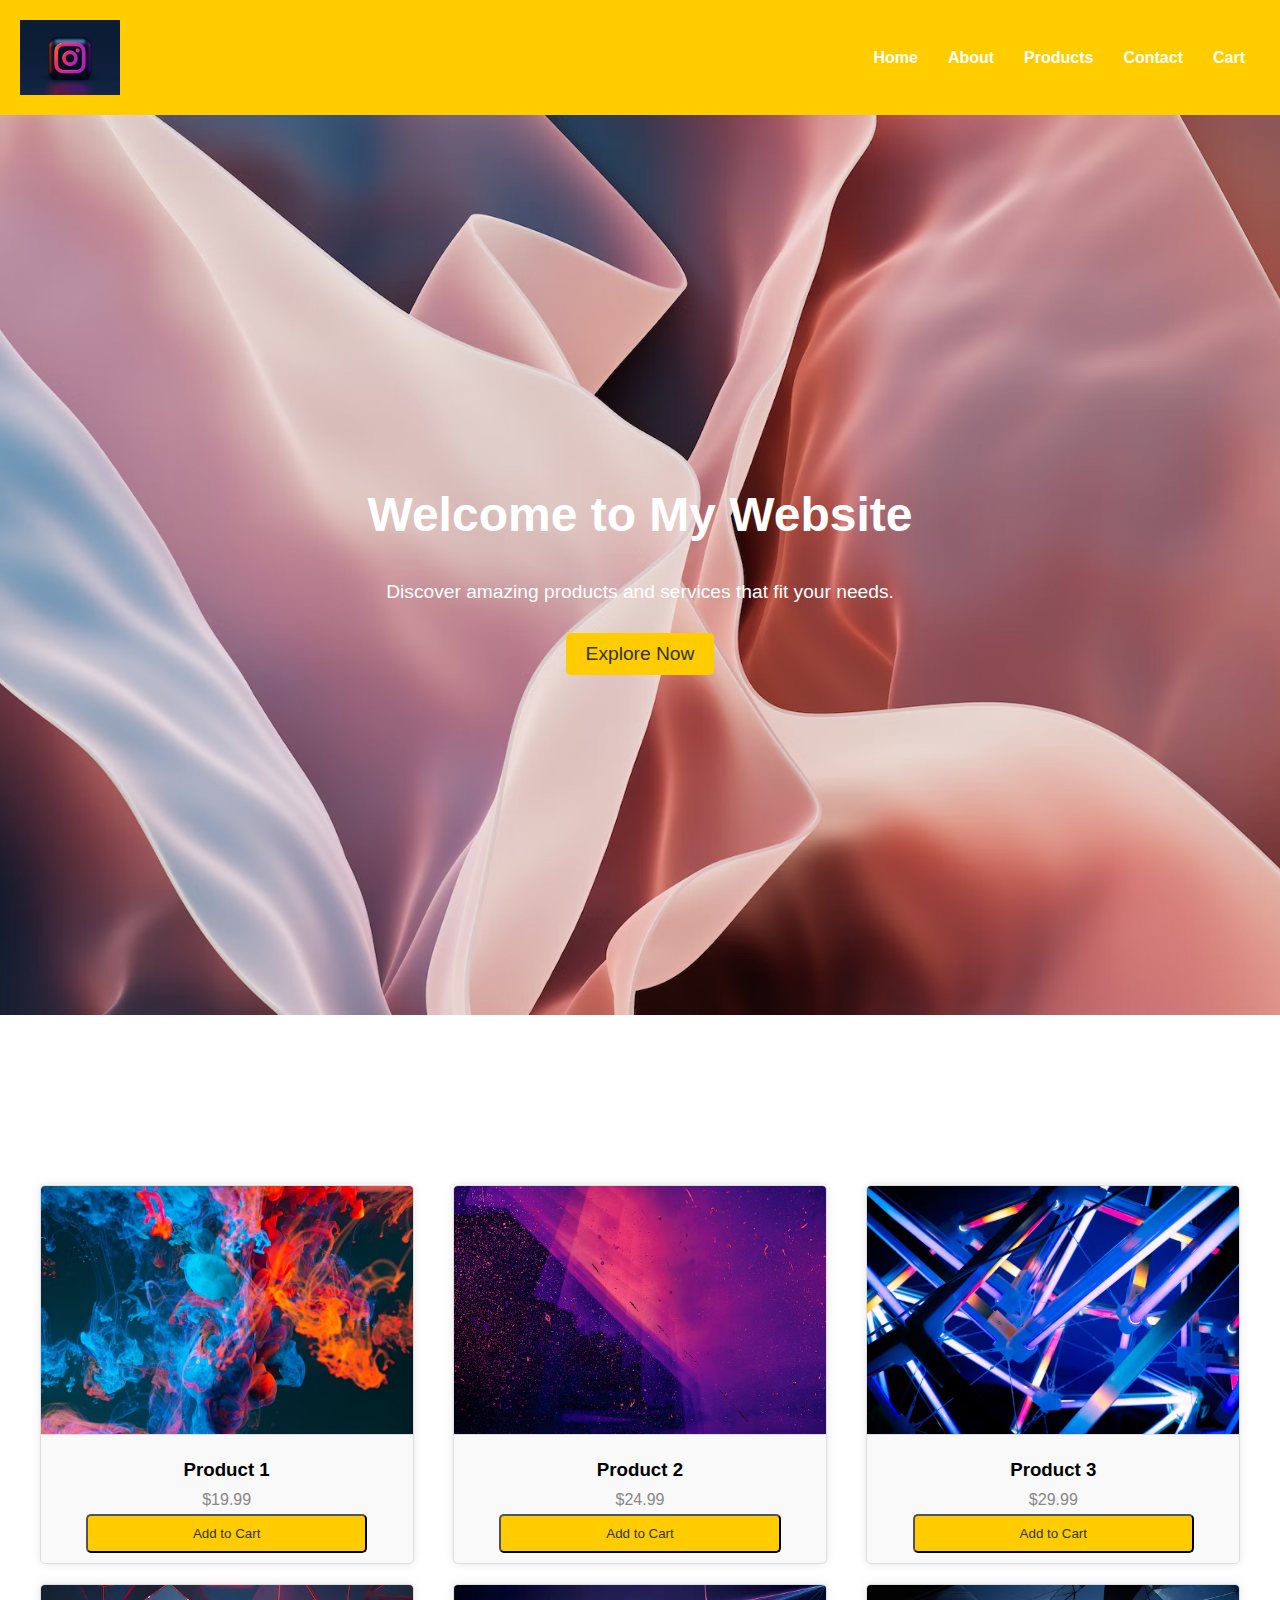
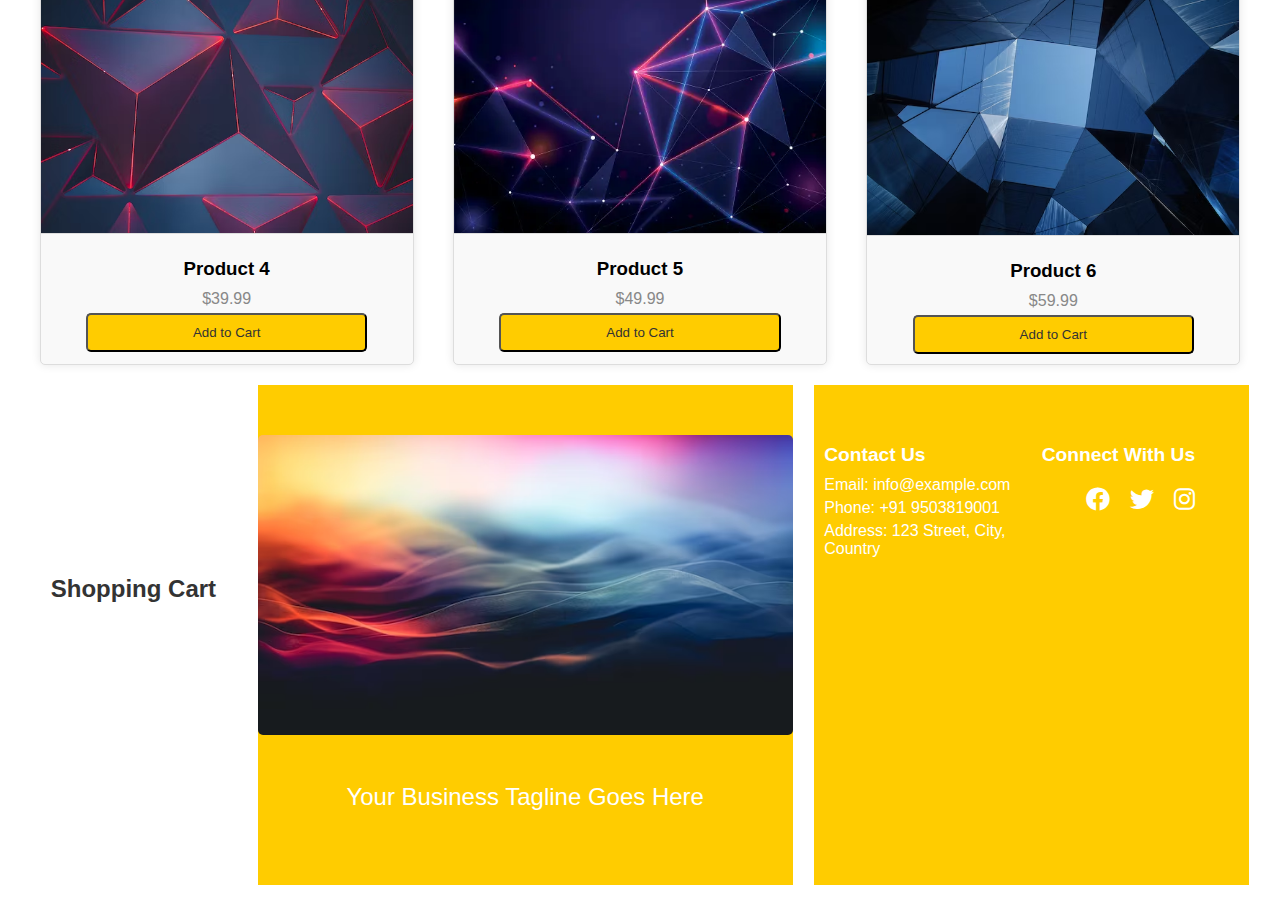
==== index.html @ 591f0dc9 "Initial Commit" ====
<!DOCTYPE html>
<html lang="en">
  <head>
    <meta charset="UTF-8" />
    <meta name="viewport" content="width=device-width, initial-scale=1.0" />
    <title>My Website</title>
    <meta name="description" content="Your website description" />
    <link rel="stylesheet" href="styles.css" />
    <!-- Link to Font Awesome CSS -->
    <link
      rel="stylesheet"
      href="https://cdnjs.cloudflare.com/ajax/libs/font-awesome/6.0.0/css/all.min.css"
    />
    <script src="script.js"></script>
    <meta name="keywords" content="your, keywords, here" />
    <meta name="author" content="Pooja Shah" />
  </head>

  <body>
    <!-- Header Section with Navbar -->
    <header>
      <nav>
        <img src="logo.jpg" alt="Logo" />
        <ul>
          <li><a href="#home">Home</a></li>
          <li><a href="#aboutUs">About</a></li>
          <li><a href="#productSection">Products</a></li>
          <li><a href="#contactUs">Contact</a></li>
          <li id="cart-menu"><a href="#cartSection">Cart</a></li>
        </ul>
      </nav>
    </header>

    <section class="hero-section">
      <h1>Welcome to My Website</h1>
      <p>Discover amazing products and services that fit your needs.</p>
      <a href="#productSection" class="cta-button">Explore Now</a>
    </section>

    <!-- Product Section -->
    <section class="product-section" id="productSection">

        <!-- Product 1 -->
        <div class="product-item" data-id="1" data-name="Product 1" data-price="19.99">
            <img src="product1.jpg" alt="Product 1">
            <div class="product-info">
                <h3>Product 1</h3>
                <p>$19.99</p>
                <!-- Add to Cart Button -->
                <button class="add-to-cart-button" onclick="addToCart(1, 'Product 1', 19.99)">Add to Cart</button>
            </div>
        </div>

        <!-- Product 2 -->
        <div class="product-item" data-id="2" data-name="Product 2" data-price="24.99">
            <img src="product2.jpg" alt="Product 2">
            <div class="product-info">
                <h3>Product 2</h3>
                <p>$24.99</p>
                <!-- Add to Cart Button -->
                <button class="add-to-cart-button" onclick="addToCart(2, 'Product 2', 24.99)">Add to Cart</button>
            </div>
        </div>

        <!-- Product 3 -->
        <div class="product-item" data-id="3" data-name="Product 3" data-price="29.99">
            <img src="product3.jpg" alt="Product 3">
            <div class="product-info">
                <h3>Product 3</h3>
                <p>$29.99</p>
                <!-- Add to Cart Button -->
                <button class="add-to-cart-button" onclick="addToCart(3, 'Product 3', 29.99)">Add to Cart</button>
            </div>
        </div>
        

      <!-- Product 4 -->
      <div
        class="product-item"
        data-id="4"
        data-name="Product 4"
        data-price="39.99"
      >
        <img
          src="product4.jpg"
          alt="Product 4"
        />
        <div class="product-info">
          <h3>Product 4</h3>
          <p>$39.99</p>
          <!-- Add to Cart Button -->
          <button
            class="add-to-cart-button"
            onclick="addToCart(4, 'Product 4', 39.99)"
          >
            Add to Cart
          </button>
        </div>
      </div>

      <!-- Product 5 -->
      <div
        class="product-item"
        data-id="5"
        data-name="Product 5"
        data-price="49.99"
      >
        <img
          src="product5.jpg"
          alt="Product 5"
        />
        <div class="product-info">
          <h3>Product 5</h3>
          <p>$49.99</p>
          <!-- Add to Cart Button -->
          <button
            class="add-to-cart-button"
            onclick="addToCart(5, 'Product 5', 49.99)"
          >
            Add to Cart
          </button>
        </div>
      </div>

      <!-- Product 6 -->
      <div
        class="product-item"
        data-id="6"
        data-name="Product 6"
        data-price="59.99"
      >
        <img
          src="product6.jpg"
          alt="Product 6"
        />
        <div class="product-info">
          <h3>Product 6</h3>
          <p>$59.99</p>
          <!-- Add to Cart Button -->
          <button
            class="add-to-cart-button"
            onclick="addToCart(6, 'Product 6', 59.99)"
          >
            Add to Cart
          </button>
        </div>
      </div>

      <!-- Cart Section -->
    <section class="cart-section" id="cartSection">
        <h2 class="cart-heading">Shopping Cart</h2>
        <!-- Cart items will be dynamically added here -->
    </section>

    <!-- Secondary Banner Section -->
    <section class="secondary-banner" id="aboutUs">
      <img
        src="hero-image.jpg"
        alt="Secondary Banner Image"
        class="banner-image"
      />
      <div class="tagline">
        <p>Your Business Tagline Goes Here</p>
      </div>
    </section>

    <!-- Footer Section -->
    <footer>
      <div class="footer-columns">
        <!-- Contact Information Column -->
        <div class="footer-column" id="contactUs">
          <h3>Contact Us</h3>
          <ul>
            <li>Email: info@example.com</li>
            <li>Phone: +91 9503819001</li>
            <li>Address: 123 Street, City, Country</li>
          </ul>
        </div>

        <!-- Quick Links Column -->
        <!-- <div class="footer-column">
          <h3>Quick Links</h3>
          <ul>
            <li><a href="#home">Home</a></li>
            <li><a href="#about">About Us</a></li>
            <li><a href="#products">Products</a></li>
            <li><a href="#contact">Contact</a></li>
          </ul>
        </div> -->

        <!-- Social Media Column -->
        <div class="footer-column">
          <h3>Connect With Us</h3>
          <!-- Social Media Icons -->
          <div class="social-icons">
            <a href="#" target="_blank"><i class="fab fa-facebook"></i></a>
            <a href="#" target="_blank"><i class="fab fa-twitter"></i></a>
            <a href="#" target="_blank"><i class="fab fa-instagram"></i></a>
          </div>
        </div>
      </div>
    </footer>
  </body>
</html>
---- styles.css ----
body {
    font-family: Arial, sans-serif;
    margin: 0;
    padding: 0;
}

/* Navbar Styles */

header {
    background-color: #ffcc00;
    color: #fff;
    padding: 10px;
    text-align: center;
}

nav {
    display: flex;
    justify-content: space-between;
    align-items: center;
    padding: 10px;
}

nav img {
    max-width: 100px;
}

nav ul {
    list-style: none;
    display: flex;
}

nav li {
    margin: 0 15px;
}

nav a {
    text-decoration: none;
    color: #fff;
    font-weight: bold;
    font-size: 16px;
    transition: color 0.3s ease-in-out;
}

nav a:hover {
    color: #ffcc00;
}

/* Responsive Styles */
@media screen and (max-width: 768px) {
    nav {
        flex-direction: column;
        align-items: flex-start;
    }

    nav ul {
        margin-top: 10px;
        flex-direction: column;
        width: 100%;
        text-align: center;
    }

    nav li {
        margin: 10px 0;
    }
}

/* Cart Styles */
.cart {
    display: flex;
    align-items: center;
}

.cart-icon {
    font-size: 24px;
    margin-right: 5px;
}

.cart-count {
    background-color: #ffcc00;
    color: #333;
    padding: 5px 10px;
    border-radius: 50%;
    font-size: 14px;
}

/* Hero Section Styles */
.hero-section {
    position: relative;
    height: 100vh;
    /* Set the height of the hero section to cover the viewport */
    background: url('hero-image1.jpg') center/cover no-repeat;
    /* Replace 'hero-image.jpg' with your image path */
    color: #fff;
    text-align: center;
    display: flex;
    flex-direction: column;
    justify-content: center;
    align-items: center;
}

.hero-section h1 {
    font-size: 3em;
    margin-bottom: 20px;
}

.hero-section p {
    font-size: 1.2em;
    margin-bottom: 30px;
}

.cta-button {
    display: inline-block;
    padding: 10px 20px;
    background-color: #ffcc00;
    /* Set your desired button color */
    color: #333;
    text-decoration: none;
    font-size: 1.2em;
    border-radius: 5px;
    transition: background-color 0.3s ease-in-out;
}

.cta-button:hover {
    background-color: #e5b200;
    /* Change button color on hover */
}

/* Product Section Styles */
.product-section {
    display: flex;
    flex-wrap: wrap;
    justify-content: space-around;
    padding: 20px;
    margin-top: 150px;
    /* Adjusted to make space for the secondary banner */
}

.product-item {
    width: 30%;
    margin-bottom: 20px;
    background-color: #f9f9f9;
    border: 1px solid #ddd;
    border-radius: 5px;
    overflow: hidden;
    box-shadow: 0 0 10px rgba(0, 0, 0, 0.1);
}

.product-item img {
    max-width: 100%;
    height: auto;
    border-bottom: 1px solid #ddd;
}

.product-info {
    padding: 10px;
    text-align: center;
}

.product-info h3 {
    margin: 10px 0;
}

.product-info p {
    color: #888;
    margin: 5px 0;
}

/* Add to Cart Button Styles */
.add-to-cart-button {
    display: block;
    width: 80%;
    margin: 0 auto;
    padding: 10px;
    background-color: #ffcc00;
    color: #333;
    text-align: center;
    text-decoration: none;
    border-radius: 5px;
    cursor: pointer;
    transition: background-color 0.3s ease-in-out;
}

.add-to-cart-button:hover {
    background-color: #e5b200;
}

/* Cart Section Styles */
.cart-section {
    display: flex;
    flex-wrap: wrap;
    justify-content: space-around;
    padding: 20px;
    margin-top: 150px;
    color: #333;
    /* Adjusted to make space for the secondary banner */
}

.cart-heading {
    width: 100%;
    text-align: center;
    font-size: 24px;
    margin-bottom: 20px;
    color: #333;
}

.cart-item {
    width: 30%;
    margin-bottom: 20px;
    background-color: #f9f9f9;
    border: 1px solid #ddd;
    border-radius: 5px;
    overflow: hidden;
    box-shadow: 0 0 10px rgba(0, 0, 0, 0.1);
    position: relative;
}

.cart-item img {
    max-width: 100%;
    height: auto;
    border-bottom: 1px solid #ddd;
}

.cart-item-info {
    padding: 10px;
    text-align: center;
}

.cart-item-info h3 {
    margin: 10px 0;
}

.cart-item-info p {
    color: #888;
    margin: 5px 0;
}

.quantity-buttons {
    position: absolute;
    top: 10px;
    right: 10px;
    display: flex;
    justify-content: center;
    align-items: center;
}

.quantity-buttons button {
    padding: 5px;
    margin: 0 3px;
    cursor: pointer;
}

.clear-cart-button {
    width: 100%;
    padding: 10px;
    background-color: #ff0000;
    color: #fff;
    text-align: center;
    text-decoration: none;
    border-radius: 5px;
    cursor: pointer;
    margin-top: 20px;
}

/* Responsive Styles */
@media screen and (max-width: 768px) {

    .product-item,
    .cart-item {
        width: 45%;
    }

    .add-to-cart-button {
        width: 100%;
    }
}

@media screen and (max-width: 480px) {

    .product-item,
    .cart-item {
        width: 100%;
    }
}

/* Secondary Banner Section Styles */
.secondary-banner h2 {
    margin: 0;
}

.secondary-banner {
    text-align: center;
    padding: 50px 0;
    background-color: #ffcc00;
    color: #fff;

}

.banner-image {
    width: 100%;
    height: 300px;
    /* Set the height of the image */
    object-fit: cover;
    /* Ensure the image covers the entire container */
    border-radius: 5px;
    margin-bottom: 20px;
}

.tagline {
    font-size: 1.5em;
    margin-top: 10px;
}

/* Responsive Styles */
@media screen and (max-width: 768px) {
    .banner-image {
        height: auto;
        /* Auto height for better responsiveness */
    }
}

/* Footer Styles */
footer {
    background-color: #ffcc00;
    color: #fff;
    padding: 30px 0;
    text-align: center;
}

.footer-columns {
    display: flex;
    justify-content: space-around;
    flex-wrap: wrap;
}

.footer-column {
    flex: 1;
    margin: 10px;
    text-align: left;
}

.footer-column h3 {
    font-size: 1.2em;
    margin-bottom: 10px;
}

.footer-column ul {
    list-style: none;
    padding: 0;
    margin: 0;
}

.footer-column li {
    margin-bottom: 5px;
}

/* Social Media Icons */
.social-icons {
    display: flex;
    justify-content: center;
    margin-top: 20px;
}

.social-icons a {
    color: #fff;
    font-size: 1.5em;
    margin: 0 10px;
    text-decoration: none;
    transition: color 0.3s ease-in-out;
}

.social-icons a:hover {
    color: #0d00ff;
}

/* Responsive Styles */
@media screen and (max-width: 768px) {
    .footer-columns {
        flex-direction: column;
        align-items: center;
    }

    .footer-column {
        flex: 100%;
        text-align: center;
    }
}
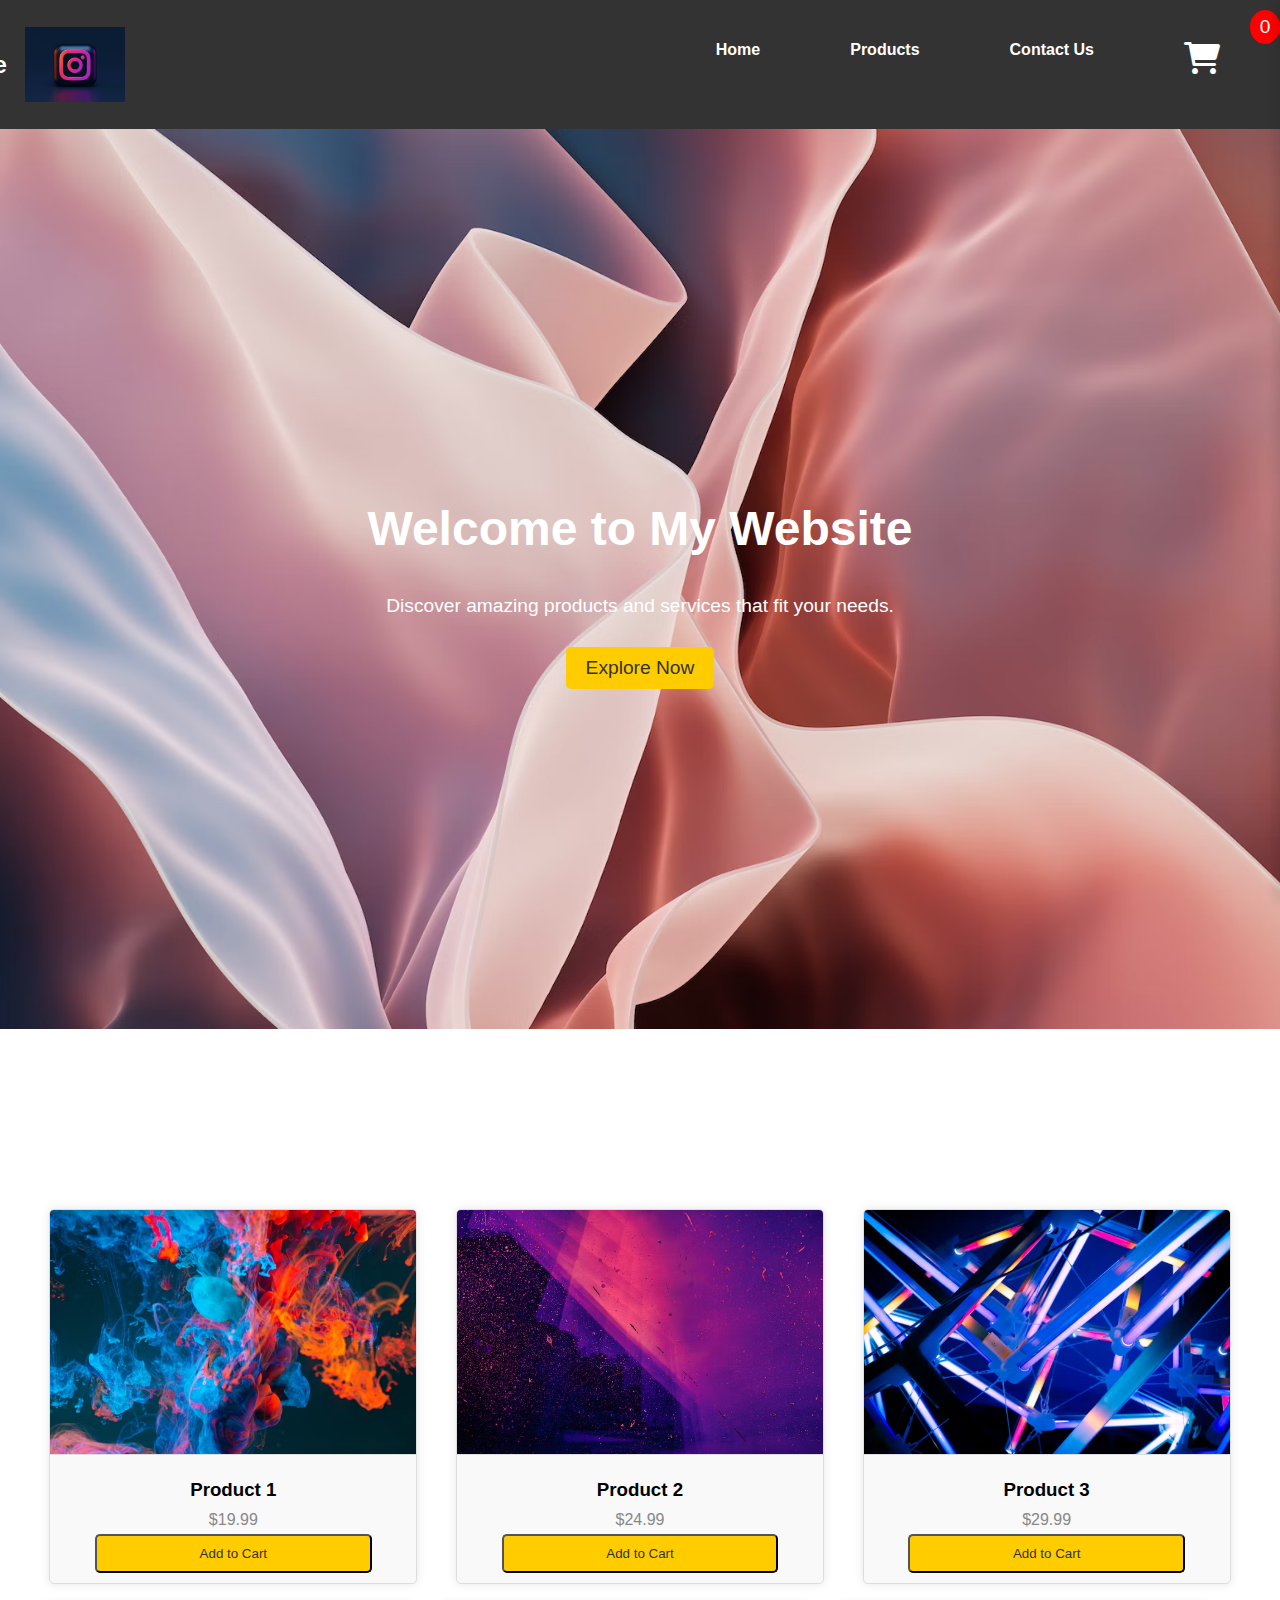
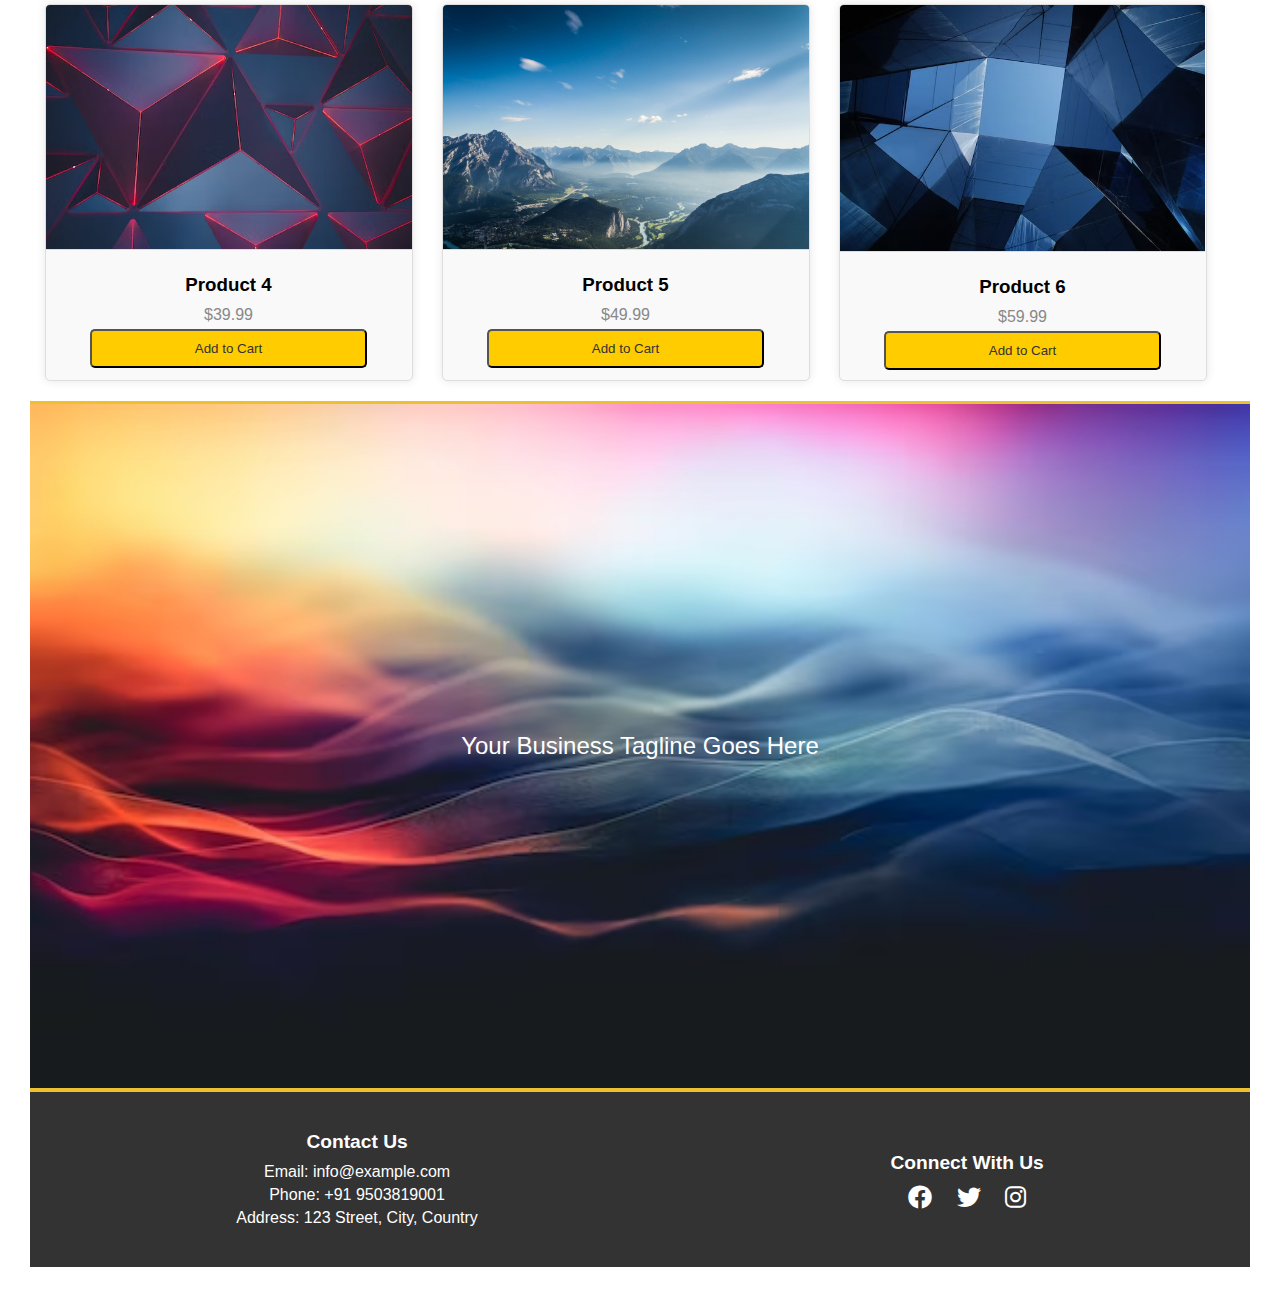
==== commit 0bb0a824: "index.html changes, added cart, website name,title" ====
--- a/index.html
+++ b/index.html
@@ -3,7 +3,7 @@
   <head>
     <meta charset="UTF-8" />
     <meta name="viewport" content="width=device-width, initial-scale=1.0" />
-    <title>My Website</title>
+    <title>E-commerse</title>
     <meta name="description" content="Your website description" />
     <link rel="stylesheet" href="styles.css" />
     <!-- Link to Font Awesome CSS -->
@@ -14,27 +14,54 @@
     <script src="script.js"></script>
     <meta name="keywords" content="your, keywords, here" />
     <meta name="author" content="Pooja Shah" />
+    <link rel="icon" href="images/logo.jpg" type="image/x-icon">
+   
+
+    <!-- Link to Font Awesome CSS -->
+    <link
+      rel="stylesheet"
+      href="https://cdnjs.cloudflare.com/ajax/libs/font-awesome/6.0.0/css/all.min.css"
+    />
+    <!-- Rest of your head content -->
   </head>
+  </head>
 
   <body>
+    <div id="cart-menu-container" class="cart-menu-container">
+      <!-- Cart menu content will be dynamically added here -->
+      <div class="cart-menu-content">
+       <center><h2>Shopping Cart</h2></center> 
+    
+        <!-- Cart items will be dynamically added here -->
+      </div>
+    </div>
+    
     <!-- Header Section with Navbar -->
     <header>
-      <nav>
-        <img src="logo.jpg" alt="Logo" />
-        <ul>
-          <li><a href="#home">Home</a></li>
-          <li><a href="#aboutUs">About</a></li>
-          <li><a href="#productSection">Products</a></li>
-          <li><a href="#contactUs">Contact</a></li>
-          <li id="cart-menu"><a href="#cartSection">Cart</a></li>
-        </ul>
-      </nav>
+     <!-- Inside the <nav> tag in the <header> section -->
+<nav>
+  <img src="images/logo.jpg" alt="Logo" />
+  <div class="site-name">E-Commerce</div> <!-- Add this line -->
+  <ul>
+    <li><a href="#home">Home</a></li>
+    <li><a href="#productSection">Products</a></li>
+    <li><a href="#contactUs">Contact Us</a></li>
+    <li id="cart-menu" onclick="toggleCart()">
+      <div class="cart-icon">
+        <i class="fas fa-shopping-cart"></i>
+        <span class="cart-badge">0</span> <!-- Use JavaScript to update the actual cart item count -->
+      </div>
+    </li>
+  </ul>
+</nav>
+
     </header>
 
     <section class="hero-section">
       <h1>Welcome to My Website</h1>
       <p>Discover amazing products and services that fit your needs.</p>
       <a href="#productSection" class="cta-button">Explore Now</a>
+      
     </section>
 
     <!-- Product Section -->
@@ -42,34 +69,34 @@
 
         <!-- Product 1 -->
         <div class="product-item" data-id="1" data-name="Product 1" data-price="19.99">
-            <img src="product1.jpg" alt="Product 1">
+            <img src="images/product1.jpg" alt="Product 1">
             <div class="product-info">
                 <h3>Product 1</h3>
                 <p>$19.99</p>
                 <!-- Add to Cart Button -->
-                <button class="add-to-cart-button" onclick="addToCart(1, 'Product 1', 19.99)">Add to Cart</button>
+                <button class="add-to-cart-button" onclick="addToCart(1, 'Product 1', 19.99,'images/product1.jpg')">Add to Cart</button>
             </div>
         </div>
 
         <!-- Product 2 -->
         <div class="product-item" data-id="2" data-name="Product 2" data-price="24.99">
-            <img src="product2.jpg" alt="Product 2">
+            <img src="images/product2.jpg" alt="Product 2">
             <div class="product-info">
                 <h3>Product 2</h3>
                 <p>$24.99</p>
                 <!-- Add to Cart Button -->
-                <button class="add-to-cart-button" onclick="addToCart(2, 'Product 2', 24.99)">Add to Cart</button>
+                <button class="add-to-cart-button" onclick="addToCart(2, 'Product 2', 24.99,'images/product2.jpg')">Add to Cart</button>
             </div>
         </div>
 
         <!-- Product 3 -->
         <div class="product-item" data-id="3" data-name="Product 3" data-price="29.99">
-            <img src="product3.jpg" alt="Product 3">
+            <img src="images/product3.jpg" alt="Product 3">
             <div class="product-info">
                 <h3>Product 3</h3>
                 <p>$29.99</p>
                 <!-- Add to Cart Button -->
-                <button class="add-to-cart-button" onclick="addToCart(3, 'Product 3', 29.99)">Add to Cart</button>
+                <button class="add-to-cart-button" onclick="addToCart(3, 'Product 3', 29.99,'images/product3.jpg')">Add to Cart</button>
             </div>
         </div>
         
@@ -82,7 +109,7 @@
         data-price="39.99"
       >
         <img
-          src="product4.jpg"
+          src="images/product4.jpg"
           alt="Product 4"
         />
         <div class="product-info">
@@ -91,7 +118,7 @@
           <!-- Add to Cart Button -->
           <button
             class="add-to-cart-button"
-            onclick="addToCart(4, 'Product 4', 39.99)"
+            onclick="addToCart(4, 'Product 4', 39.99,'images/product4.jpg')"
           >
             Add to Cart
           </button>
@@ -106,7 +133,7 @@
         data-price="49.99"
       >
         <img
-          src="product5.jpg"
+          src="images/product5.jpg"
           alt="Product 5"
         />
         <div class="product-info">
@@ -115,7 +142,7 @@
           <!-- Add to Cart Button -->
           <button
             class="add-to-cart-button"
-            onclick="addToCart(5, 'Product 5', 49.99)"
+            onclick="addToCart(5, 'Product 5', 49.99,'images/product5.jpg')"
           >
             Add to Cart
           </button>
@@ -130,7 +157,7 @@
         data-price="59.99"
       >
         <img
-          src="product6.jpg"
+          src="images/product6.jpg"
           alt="Product 6"
         />
         <div class="product-info">
@@ -139,23 +166,20 @@
           <!-- Add to Cart Button -->
           <button
             class="add-to-cart-button"
-            onclick="addToCart(6, 'Product 6', 59.99)"
+            onclick="addToCart(6, 'Product 6', 59.99,'images/product6.jpg')"
           >
             Add to Cart
           </button>
         </div>
-      </div>
-
-      <!-- Cart Section -->
-    <section class="cart-section" id="cartSection">
-        <h2 class="cart-heading">Shopping Cart</h2>
-        <!-- Cart items will be dynamically added here -->
-    </section>
-
+        
+      </div>
+
+      <br><br>
     <!-- Secondary Banner Section -->
     <section class="secondary-banner" id="aboutUs">
+      
       <img
-        src="hero-image.jpg"
+        src="images/hero-image.jpg"
         alt="Secondary Banner Image"
         class="banner-image"
       />
@@ -193,9 +217,9 @@
           <h3>Connect With Us</h3>
           <!-- Social Media Icons -->
           <div class="social-icons">
-            <a href="#" target="_blank"><i class="fab fa-facebook"></i></a>
-            <a href="#" target="_blank"><i class="fab fa-twitter"></i></a>
-            <a href="#" target="_blank"><i class="fab fa-instagram"></i></a>
+            <a href="https://www.facebook.com/" target="_blank"><i class="fab fa-facebook"></i></a>
+            <a href="https://twitter.com/?lang=en-in" target="_blank"><i class="fab fa-twitter"></i></a>
+            <a href="https://www.instagram.com/" target="_blank"><i class="fab fa-instagram"></i></a>
           </div>
         </div>
       </div>
--- a/styles.css
+++ b/styles.css
@@ -7,18 +7,45 @@
 /* Navbar Styles */
 
 header {
-    background-color: #ffcc00;
+    background-color: #333;
     color: #fff;
     padding: 10px;
     text-align: center;
 }
-
-nav {
-    display: flex;
+.site-name {
+    font-size: 1.5rem; /* Adjust the font size as needed */
+    color: white;
+    margin-left: -900px; /* Adjust the margin as needed for spacing */
+    font-weight: bold; /* Optional: Make the font bold */
+  }
+
+
+/* Add different margins for different screen sizes */
+@media screen and (max-width: 1245px) {
+    .site-name {
+        margin-left: -200px;
+    }
+}
+
+@media screen and (max-width: 1110px) {
+    .site-name {
+        margin-left: 100px;
+    }
+}
+
+@media screen and (max-width: 768px) {
+    .site-name {
+        margin-left: 300px;
+        /* Adjust the margin for smaller screens */
+    }
+}
+  nav {
+    display: flex;
+    align-items: center;
     justify-content: space-between;
-    align-items: center;
-    padding: 10px;
-}
+    padding: 15px;
+    background-color: #333; /* Optional: Add a background color to the navbar */
+  }
 
 nav img {
     max-width: 100px;
@@ -27,10 +54,11 @@
 nav ul {
     list-style: none;
     display: flex;
-}
+    gap: 20px;
+  }
 
 nav li {
-    margin: 0 15px;
+    margin: 0 35px;
 }
 
 nav a {
@@ -70,10 +98,39 @@
     align-items: center;
 }
 
+/* Add this to your "styles.css" file */
 .cart-icon {
-    font-size: 24px;
-    margin-right: 5px;
-}
+    padding-bottom: 10px;
+    
+    right: 20px;
+    cursor: pointer;
+    font-size: 32px; /* Adjust the icon size */
+    color: #ffffff;
+  }
+  
+  .cart-badge {
+    position: absolute;
+    top: 10px;
+    right: 0;
+    background-color: red; /* Add your preferred background color */
+    color: white; /* Add your preferred text color */
+    border-radius: 50%;
+    padding: 0.3em 0.5em;
+    font-size: 0.6em; /* Adjust the font size as needed */
+  }
+  
+  .cart-container {
+   
+    top: 0;
+    right: 0;
+    height: 100%;
+    width: 300px; /* Adjust as needed */
+    background-color: #fff;
+    box-shadow: -5px 0 10px rgba(0, 0, 0, 0.1);
+    overflow-y: auto;
+    display: none;
+  }
+  
 
 .cart-count {
     background-color: #ffcc00;
@@ -88,7 +145,7 @@
     position: relative;
     height: 100vh;
     /* Set the height of the hero section to cover the viewport */
-    background: url('hero-image1.jpg') center/cover no-repeat;
+    background: url('images/hero-image1.jpg') center/cover no-repeat;
     /* Replace 'hero-image.jpg' with your image path */
     color: #fff;
     text-align: center;
@@ -130,7 +187,7 @@
     display: flex;
     flex-wrap: wrap;
     justify-content: space-around;
-    padding: 20px;
+    padding: 30px;
     margin-top: 150px;
     /* Adjusted to make space for the secondary banner */
 }
@@ -194,6 +251,29 @@
     color: #333;
     /* Adjusted to make space for the secondary banner */
 }
+/* Add this CSS for cart menu styling */
+/* Add this CSS for cart menu styling */
+.cart-menu-container {
+    position: fixed;
+    top: 0;
+    right: -300px; /* Initially hide the cart menu to the right */
+    height: 100%;
+    width: 300px; /* Adjust as needed */
+    background-color: white;
+    box-shadow: -5px 0 10px rgba(0, 0, 0, 0.1); /* Optional: Add shadow for a layered effect */
+    transition: right 0.3s ease; /* Add smooth transition effect */
+    z-index: 2; /* Ensure it's above other elements */
+  }
+  
+  .cart-menu-content {
+    padding: 20px;
+  }
+  
+  .show-cart-menu {
+    right: 0; /* Display the cart menu by adjusting right property */
+    z-index: 3; /* Ensure it's above other elements when shown */
+  }
+  
 
 .cart-heading {
     width: 100%;
@@ -204,7 +284,7 @@
 }
 
 .cart-item {
-    width: 30%;
+    width: 80%;
     margin-bottom: 20px;
     background-color: #f9f9f9;
     border: 1px solid #ddd;
@@ -212,6 +292,7 @@
     overflow: hidden;
     box-shadow: 0 0 10px rgba(0, 0, 0, 0.1);
     position: relative;
+    margin-left: 30px;
 }
 
 .cart-item img {
@@ -288,27 +369,32 @@
 }
 
 .secondary-banner {
-    text-align: center;
-    padding: 50px 0;
-    background-color: #ffcc00;
-    color: #fff;
-
-}
-
-.banner-image {
-    width: 100%;
-    height: 300px;
-    /* Set the height of the image */
-    object-fit: cover;
-    /* Ensure the image covers the entire container */
-    border-radius: 5px;
-    margin-bottom: 20px;
-}
-
-.tagline {
-    font-size: 1.5em;
-    margin-top: 10px;
-}
+    height: 20%; /* Set the height to 100% of the viewport height */
+    width: 200%; /* Set the width to 100% */
+    position: relative; /* Add this to allow absolute positioning of child elements */
+  background-color: #ecc030; 
+  
+}
+  
+  .banner-image {
+    width: 100%; /* Ensure the image spans the entire width of the section */
+   /* Ensure the image spans the entire height of the section */
+    
+    margin-top:3px;
+  }
+  
+  .tagline {
+    position: absolute; /* Position the tagline absolutely within the section */
+    top: 50%; /* Position it vertically in the middle */
+    left: 50%; /* Position it horizontally in the middle */
+    transform: translate(-50%, -50%); /* Center it precisely */
+    text-align: center;
+    color: rgb(255, 255, 255); /* Set the text color */
+  }
+  
+  .tagline p {
+    font-size: 24px; /* Set the font size of the tagline text */
+  }
 
 /* Responsive Styles */
 @media screen and (max-width: 768px) {
@@ -319,24 +405,47 @@
 }
 
 /* Footer Styles */
+/* Footer Section */
 footer {
-    background-color: #ffcc00;
+    background-color: #333; /* Set background color as desired */
+    color: #fff; /* Set text color as desired */
+    padding: 20px 0;
+   
+    bottom: 0;
+    width: 100%;
+  }
+  
+  /* Adjust styles for footer columns */
+  .footer-columns {
+    display: flex;
+    justify-content: space-around;
+    align-items: center;
+    flex-wrap: wrap;
+  }
+  
+  /* Adjust styles for each footer column */
+  .footer-column {
+    text-align: center;
+    margin-bottom: 15px;
+  }
+  
+  /* Adjust styles for social icons */
+  .social-icons a {
     color: #fff;
-    padding: 30px 0;
-    text-align: center;
-}
-
-.footer-columns {
-    display: flex;
-    justify-content: space-around;
-    flex-wrap: wrap;
-}
-
-.footer-column {
-    flex: 1;
-    margin: 10px;
-    text-align: left;
-}
+    margin: 0 10px;
+  }
+  
+  /* Add responsive styles */
+  @media screen and (max-width: 768px) {
+    .footer-columns {
+      flex-direction: column;
+      text-align: center;
+    }
+    .footer-column {
+      margin-bottom: 10px;
+    }
+  }
+  
 
 .footer-column h3 {
     font-size: 1.2em;
@@ -353,12 +462,7 @@
     margin-bottom: 5px;
 }
 
-/* Social Media Icons */
-.social-icons {
-    display: flex;
-    justify-content: center;
-    margin-top: 20px;
-}
+
 
 .social-icons a {
     color: #fff;
@@ -383,4 +487,23 @@
         flex: 100%;
         text-align: center;
     }
-}+}
+
+.remove-item-button {
+    background-color: red;
+    padding: 10px;
+    color: white;
+    border: none;
+    border-radius: 4px;
+    cursor: pointer;
+    margin-top: 10px; /* Add margin to space it from the item details */
+    margin-left: 70px;
+  }
+  
+  .remove-item-button:hover {
+    background-color: darkred; /* Change color on hover if desired */
+  }
+  
+  .cart-item .item-details {
+    text-align: center; /* Center the item details */
+  }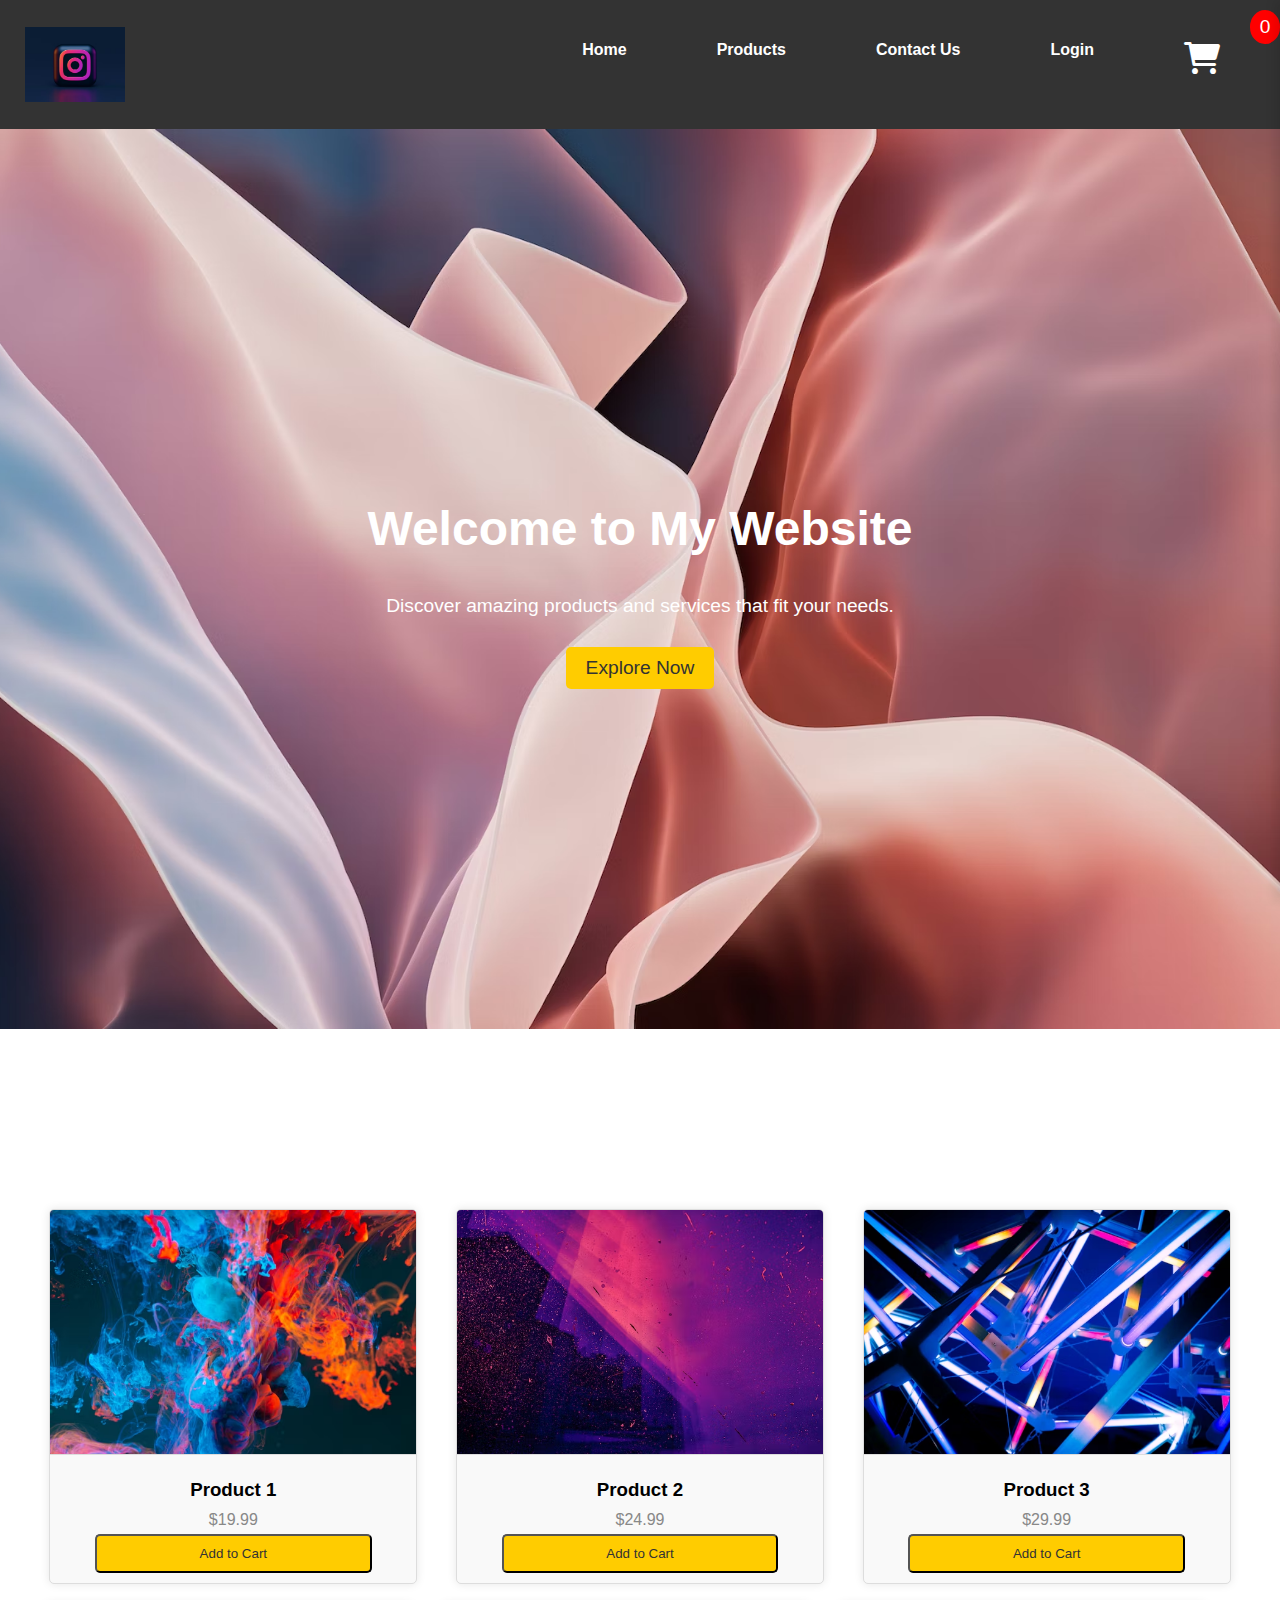
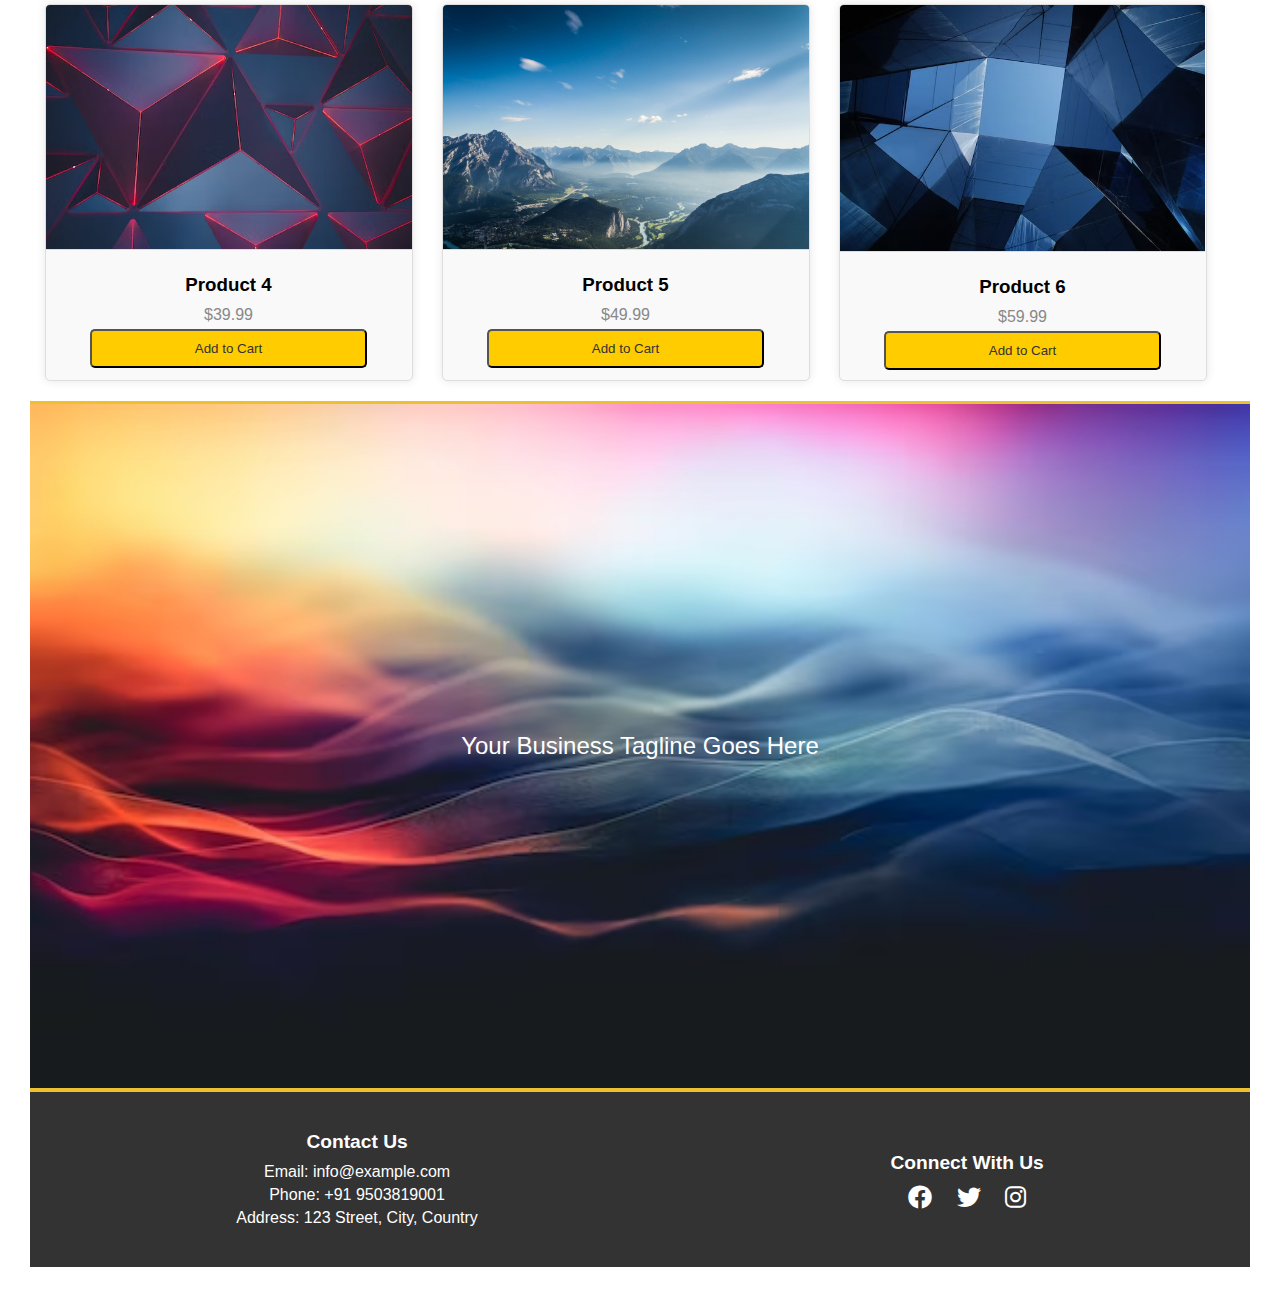
==== commit 265fae19: "login page" ====
--- a/index.html
+++ b/index.html
@@ -3,7 +3,7 @@
   <head>
     <meta charset="UTF-8" />
     <meta name="viewport" content="width=device-width, initial-scale=1.0" />
-    <title>E-commerse</title>
+    <title>My Website</title>
     <meta name="description" content="Your website description" />
     <link rel="stylesheet" href="styles.css" />
     <!-- Link to Font Awesome CSS -->
@@ -38,23 +38,22 @@
     
     <!-- Header Section with Navbar -->
     <header>
-     <!-- Inside the <nav> tag in the <header> section -->
-<nav>
-  <img src="images/logo.jpg" alt="Logo" />
-  <div class="site-name">E-Commerce</div> <!-- Add this line -->
-  <ul>
-    <li><a href="#home">Home</a></li>
-    <li><a href="#productSection">Products</a></li>
-    <li><a href="#contactUs">Contact Us</a></li>
-    <li id="cart-menu" onclick="toggleCart()">
-      <div class="cart-icon">
-        <i class="fas fa-shopping-cart"></i>
-        <span class="cart-badge">0</span> <!-- Use JavaScript to update the actual cart item count -->
-      </div>
-    </li>
-  </ul>
-</nav>
-
+      <nav>
+        <img src="images/logo.jpg" alt="Logo" />
+        <div class="site-name">E-Commerce</div>
+        <ul>
+          <li><a href="#home">Home</a></li>
+          <li><a href="#productSection">Products</a></li>
+          <li><a href="#contactUs">Contact Us</a></li>
+          <li><a href="login.html">Login</a></li>
+          <li id="cart-menu" onclick="toggleCart()">
+            <div class="cart-icon">
+              <i class="fas fa-shopping-cart"></i>
+              <span class="cart-badge">0</span> <!-- Use JavaScript to update the actual cart item count -->
+            </div>
+          </li>
+        </ul>
+      </nav>
     </header>
 
     <section class="hero-section">
@@ -217,9 +216,9 @@
           <h3>Connect With Us</h3>
           <!-- Social Media Icons -->
           <div class="social-icons">
-            <a href="https://www.facebook.com/" target="_blank"><i class="fab fa-facebook"></i></a>
-            <a href="https://twitter.com/?lang=en-in" target="_blank"><i class="fab fa-twitter"></i></a>
-            <a href="https://www.instagram.com/" target="_blank"><i class="fab fa-instagram"></i></a>
+            <a href="#" target="_blank"><i class="fab fa-facebook"></i></a>
+            <a href="#" target="_blank"><i class="fab fa-twitter"></i></a>
+            <a href="#" target="_blank"><i class="fab fa-instagram"></i></a>
           </div>
         </div>
       </div>
--- a/styles.css
+++ b/styles.css
@@ -15,7 +15,7 @@
 .site-name {
     font-size: 1.5rem; /* Adjust the font size as needed */
     color: white;
-    margin-left: -900px; /* Adjust the margin as needed for spacing */
+    margin-left: -800px; /* Adjust the margin as needed for spacing */
     font-weight: bold; /* Optional: Make the font bold */
   }
 
@@ -39,6 +39,7 @@
         /* Adjust the margin for smaller screens */
     }
 }
+
   nav {
     display: flex;
     align-items: center;
